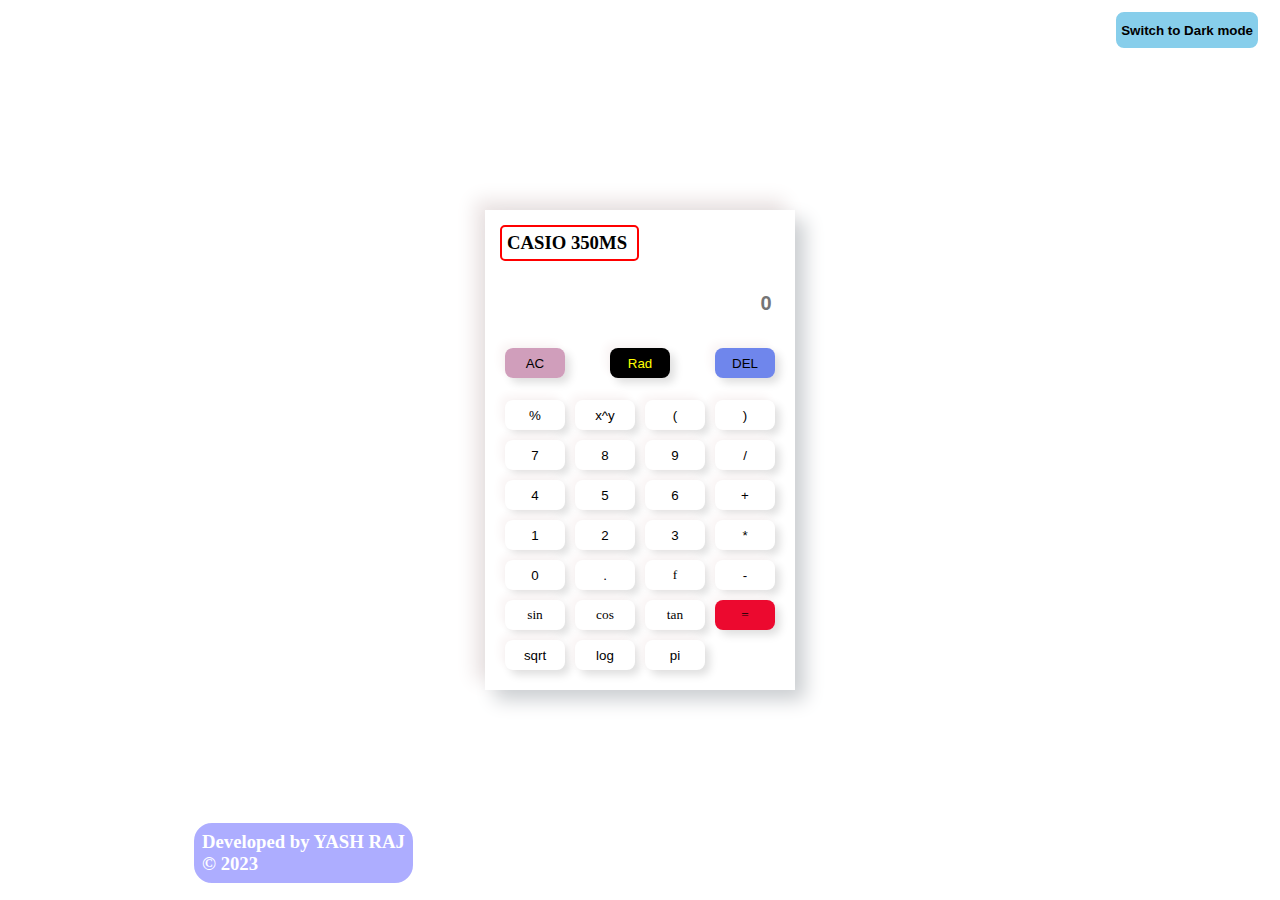
==== index.html @ c7038113 "Renamed ScientificCalculator.html to index.html" ====
<!DOCTYPE html>
<html lang="en">

<head>
    <meta charset="UTF-8">
    <meta http-equiv="X-UA-Compatible" content="IE=edge">
    <meta name="viewport" content="width=device-width, initial-scale=1.0">
    <title>My Calculator</title>
    <script defer src="calculator.js"></script>
    <link rel="stylesheet" href="mobile.css">
</head>

<body>
    <div class="container">
    <button id="themeMode">Switch to Dark mode</button>
        <div id="calculatorBOX">
        <div style="display:flex;justify-content:space-between"> <h3 id="casio">CASIO 350MS</h3>
        <h3 id="rad" style="color:darkblue"></h3></div>
            <div id="box">
                <input id="inputbox" type="text" placeholder="0" readonly>
            </div>
            <div class="row row1">
                <button class="btn" id="AC" onclick="audio.play()">AC</button>
                <button id="mode" class="btn" onclick="audio.play()">Rad</button>
                <button class="btn" id="DEL" onclick="audio.play()">DEL</button>
            </div>
            <div class="button">

                <div class="row">

                    <button id="percentage" class="btn" onclick="audio.play()">%</button>
                    <button id="power" class="btn" onclick="audio.play()">x^y</button>
                    <button id="leftbracket" class="btn" onclick="audio.play()">(</button>
                    <button id="rightbracket" class="btn" onclick="audio.play()">)</button>
                </div>
                <div class="row">
                    <button id="seven" class="btn" onclick="audio.play()">7</button>
                    <button id="eight" class="btn" onclick="audio.play()">8</button>
                    <button id="nine" class="btn" onclick="audio.play()">9</button>
                    <button id="division" class="btn" onclick="audio.play()">/</button>
                </div>
                <div class="row">
                    <button id="four" class="btn" onclick="audio.play()">4</button>
                    <button id="five" class="btn" onclick="audio.play()">5</button>
                    <button id="six" class="btn" onclick="audio.play()">6</button>
                    <button id="plus" class="btn" onclick="audio.play()">+</button>

                </div>
                <div class="row">
                    <button id="one" class="btn" onclick="audio.play()">1</button>
                    <button id="two" class="btn" onclick="audio.play()">2</button>
                    <button id="three" class="btn" onclick="audio.play()">3</button>
                    <button id="multiply" class="btn" onclick="audio.play()">*</button>

                </div>

                <div class="row">
                    <button id="zero" class="btn" onclick="audio.play()">0</button>
                    <button id="decimal" class="btn" onclick="audio.play()">.</button>

                    <button id="factorial" class="btn" onclick="audio.play()" style="font-family: cursive;">f</button>
                    <button id="minus" class="btn" onclick="audio.play()">-</button>
                </div>
                <div class="row ">
                    <button id="sin" class="btn" onclick="audio.play()" style="font-family: cursive;">sin</button>
                    <button id="cos" class="btn" onclick="audio.play()" style="font-family: cursive;">cos</button>
                    <button id="tan" class="btn" onclick="audio.play()" style="font-family: cursive;">tan</button>
                    <button class="btn" id="equal" onclick="audio.play()" style="font-family: cursive;">=</button>
                </div>

            </div>
            <div class=" row ">
                <button id="squareroot" class="btn" onclick="audio.play()">sqrt</button>
                <button id="log" class="btn" onclick="audio.play()">log</button>

                <button id="pi" class="btn" onclick="audio.play()">pi</button>
            </div>
        </div>
    </div>
<h3 id="myQuote" style="margin-left:15%;border-radius:20px;padding:8px;position:absolute;bottom:15px;border:2px double white; color:white;background:rgba(0, 0, 255, 0.322);">Developed by YASH RAJ<br> &#169 2023</h3>
</body>
</html>
---- mobile.css ----
* {
        margin: 0;
        padding: 0;
    }
    #casio {
        display: inline-block;
        margin-bottom: 12px;
        border: 2px solid red;
        width: 125px;
        padding: 5px;
        border-radius: 5px;
        animation-name: name;
        animation-iteration-count: infinite;
        animation-duration: 15s;
        animation-delay: 0s;
    }
    @keyframes name {
        0% {
            border-radius: 0px;
            border-width: 3px;
            border-style: solid;
            border-image: linear-gradient(to right, red, yellow);
            border-image-slice: 1;
        }
        15% {
            border-radius: 8px;
            border-width: 3px;
            border-style: solid;
            border-image: linear-gradient(to right, yellow, red);
            border-image-slice: 1;
        }
        30% {
            border-radius: 0px;
            border-width: 3px;
            border-style: solid;
            border-image: linear-gradient(to right, pink, rgb(228, 51, 7));
            border-image-slice: 1;
        }
        45% {
            border-radius: 8px;
            border-width: 3px;
            border-style: solid;
            border-image: linear-gradient(to right, green, white);
            border-image-slice: 1;
        }
        60% {
            border-radius: 0px;
            border-width: 3px;
            border-style: solid;
            border-image: linear-gradient(to right, blue, green);
            border-image-slice: 1;
        }
        75% {
            border-radius: 8px;
            border-width: 3px;
            border-style: solid;
            border-image: linear-gradient(to right, yellow, red);
            border-image-slice: 1;
        }
        90% {
            border-radius: 0px;
            border-width: 3px;
            border-style: solid;
            border-image: linear-gradient(to right, rgb(173, 42, 64), rgb(156, 15, 93));
            border-image-slice: 1;
        }
        100% {
            border-radius: 8px;
            border-width: 3px;
            border-style: solid;
            border-image: linear-gradient(to right, white, slateblue);
            border-image-slice: 1;
        }
    }
     body {
        height: 100vh;
        width: 100vw;
        background: transparent; 
         background-size: cover;
        background-repeat: no-repeat;
        background-attachment: fixed; 
        animation-name: background_change1;
        animation-iteration-count: infinite;
        animation-duration: 15s;
        animation-delay: 0s; 
    }

    @keyframes background_change1 {
        0% {
            background: url(nature4.jpg);
        }
        20% {
            background: url(natureA.jpg);
        }
        40% {
            background: url(nature4.jpg);
        }
        60% {
            background: url(natureD.jpg);
        }
        80% {
            background: url(nature4.jpg);
        }
        100% {
            background: url(natureD.jpg);
        }
    }

    .container { 
        display: flex;
        flex-direction: column;
        align-items: center;
        justify-content: center;
        height: 100vh;
        width: 100vw;
        background: transparent;
    }
    .row1 {
        display: flex;
        justify-content: space-between;
    }
    #calculatorBOX {
        margin-left: 10px;
        margin-right: 10px;
        padding: 15px;
        background-color: white;
        display: flex;
        flex-direction: column;
        box-shadow: 10px 10px 18px #cbced1, -10px -10px 18px #ebe3e3;
        animation-name: color_change;
        animation-iteration-count: infinite;
        animation-duration: 15s;
        animation-delay: 0s;
    }
    @keyframes color_change {
        0% {
            border-radius: 0px;
            border-width: 3px;
            border-style: solid;
            border-image: linear-gradient(to right, red, blue);
            border-image-slice: 1;
        }
        15% {
            border-radius: 8px;
            border-width: 5px;
            border-style: solid;
            border-image: linear-gradient(to right, yellow, red);
            border-image-slice: 1;
        }
        30% {
            border-radius: 0px;
            border-width: 3px;
            border-style: solid;
            border-image: linear-gradient(to right, pink, rgb(228, 51, 7));
            border-image-slice: 1;
        }
        45% {
            border-radius: 8px;
            border-width: 5px;
            border-style: solid;
            border-image: linear-gradient(to right, green, white);
            border-image-slice: 1;
        }
        60% {
            border-radius: 0px;
            border-width: 3px;
            border-style: solid;
            border-image: linear-gradient(to right, blue, green);
            border-image-slice: 1;
        }
        75% {
            border-radius: 8px;
            border-width: 5px;
            border-style: solid;
            border-image: linear-gradient(to right, yellow, red);
            border-image-slice: 1;
        }
        90% {
            border-radius: 0px;
            border-width: 3px;
            border-style: solid;
            border-image: linear-gradient(to right, rgb(173, 42, 64), rgb(156, 15, 93));
            border-image-slice: 1;
        }
        100% {
            border-radius: 8px;
            border-width: 5px;
            border-style: solid;
            border-image: linear-gradient(to right, white, slateblue);
            border-image-slice: 1;
        }
    }
    #inputbox {
        font-size: 20px;
        font-weight: bold;
        border: none;
        border-radius: 8px;
        padding-right: .5em;
        outline: none;
        text-align: right;
        height: 60px;
        width: 97%;
        margin-bottom: 10px;
        animation-name: color_change1;
        animation-iteration-count: infinite;
        animation-duration: 15s;
        animation-delay: 0s;
    }
    @keyframes color_change1 {
        0% {
            border: 2px solid red;
        }
        20% {
            border: 2px solid yellow;
        }
        40% {
            border: 2px solid green;
        }
        60% {
            border: 2px solid pink
        }
        80% {
            border: 2px solid skyblue;
        }
        100% {
            border: 2px solid slateblue;
        }
    }
    .row {
        display: flex;
    }
    #equal{
     background: rgb(236, 9, 47);
    }
    #CE {
        background: rgb(156, 33, 54);
    }
    #mode {
        background-color: black;
        color: yellow;
    }
    #DEL {
        background: rgb(111, 134, 236);
    }
    #AC {
        background: rgba(202, 146, 179, 0.89);
    }
    #convert {
        background-color: rgb(28, 151, 28);
    }
    equal {
        background: rgb(107, 83, 212);
    }
    .btn {
        cursor:pointer;
        margin: 5px;
        height: 30px;
        width: 60px;
        outline: none;
        border: none;
        background: white;
        border-radius: 8px;
        box-shadow: 5px 5px 8px #00000020, -5px -5px 8px #faf5f5;
        text-align: center;
    }
    .btn:hover {
        animation-name: color_change2;
        animation-iteration-count: infinite;
        animation-duration: 15s;
        animation-delay: 0s;
    }
    .btn:active {
        font-size: 20px;
    }
    @keyframes color_change2 {
        0% {
            border: 3px solid red;
        }
        20% {
            border: 3px solid yellow;
        }
        40% {
            border: 3px solid green;
        }
        60% {
            border: 3px solid pink
        }
        80% {
            border: 3px solid skyblue;
        }
        100% {
            border: 3px solid slateblue;
        }
    }
    .button {
        margin-top: 12px;
    }

    #themeMode{
    position:absolute;top:10px;right:20px; height:40px;
    padding:5px;
    background:skyblue;
    border-radius:10px;
    font-weight: 900;
    border:2px double white;
    }
    #themeMode:hover{
    background:black;
    color:yellow;
    box-shadow: 2px 2px 2px yellow,-2px -2px 2px yellow;
    cursor:pointer;
    }
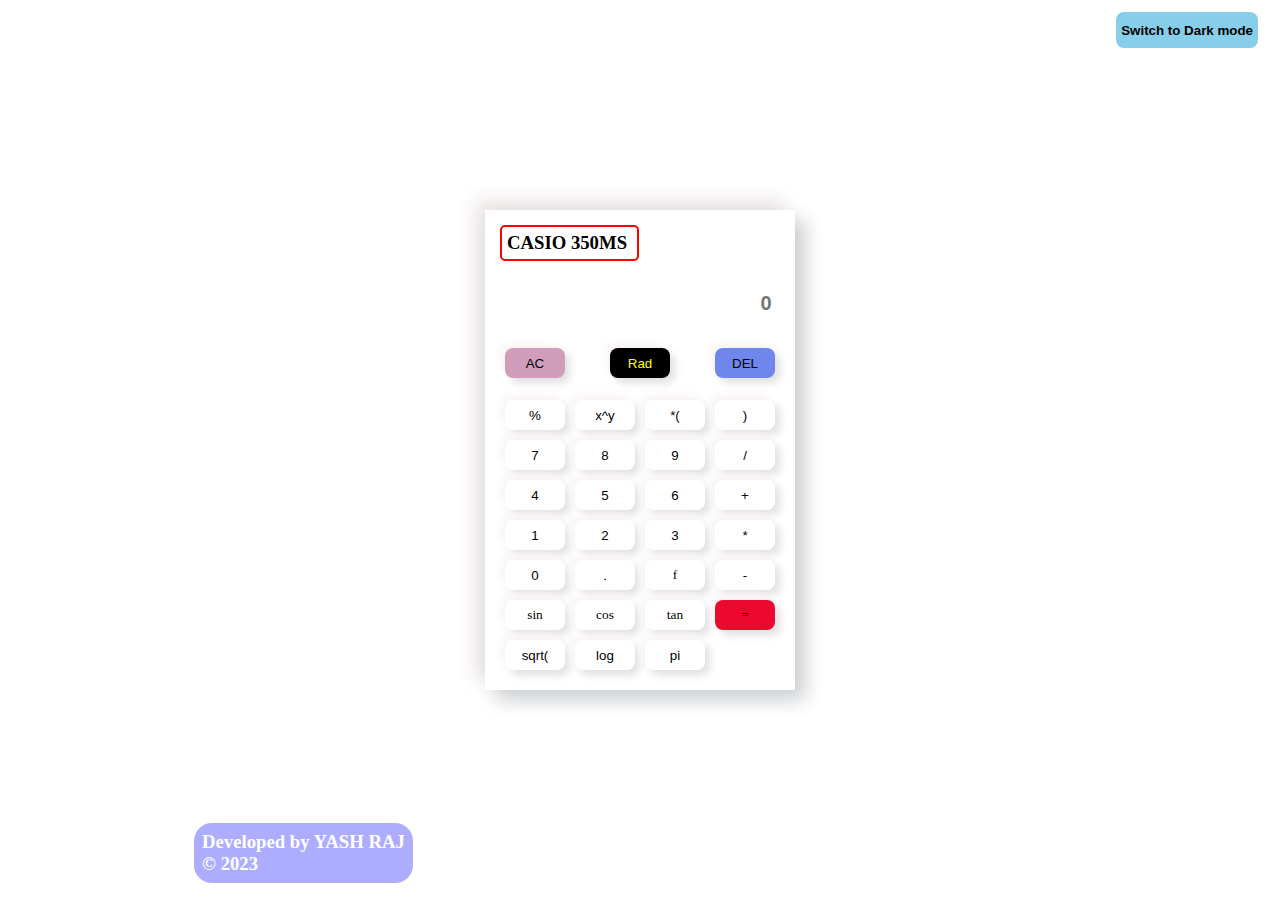
==== commit 0c62ec94: "Updated code" ====
--- a/index.html
+++ b/index.html
@@ -30,7 +30,7 @@
 
                     <button id="percentage" class="btn" onclick="audio.play()">%</button>
                     <button id="power" class="btn" onclick="audio.play()">x^y</button>
-                    <button id="leftbracket" class="btn" onclick="audio.play()">(</button>
+                    <button id="leftbracket" class="btn" onclick="audio.play()">*(</button>
                     <button id="rightbracket" class="btn" onclick="audio.play()">)</button>
                 </div>
                 <div class="row">
@@ -70,7 +70,7 @@
 
             </div>
             <div class=" row ">
-                <button id="squareroot" class="btn" onclick="audio.play()">sqrt</button>
+                <button id="squareroot" class="btn" onclick="audio.play()">sqrt(</button>
                 <button id="log" class="btn" onclick="audio.play()">log</button>
 
                 <button id="pi" class="btn" onclick="audio.play()">pi</button>
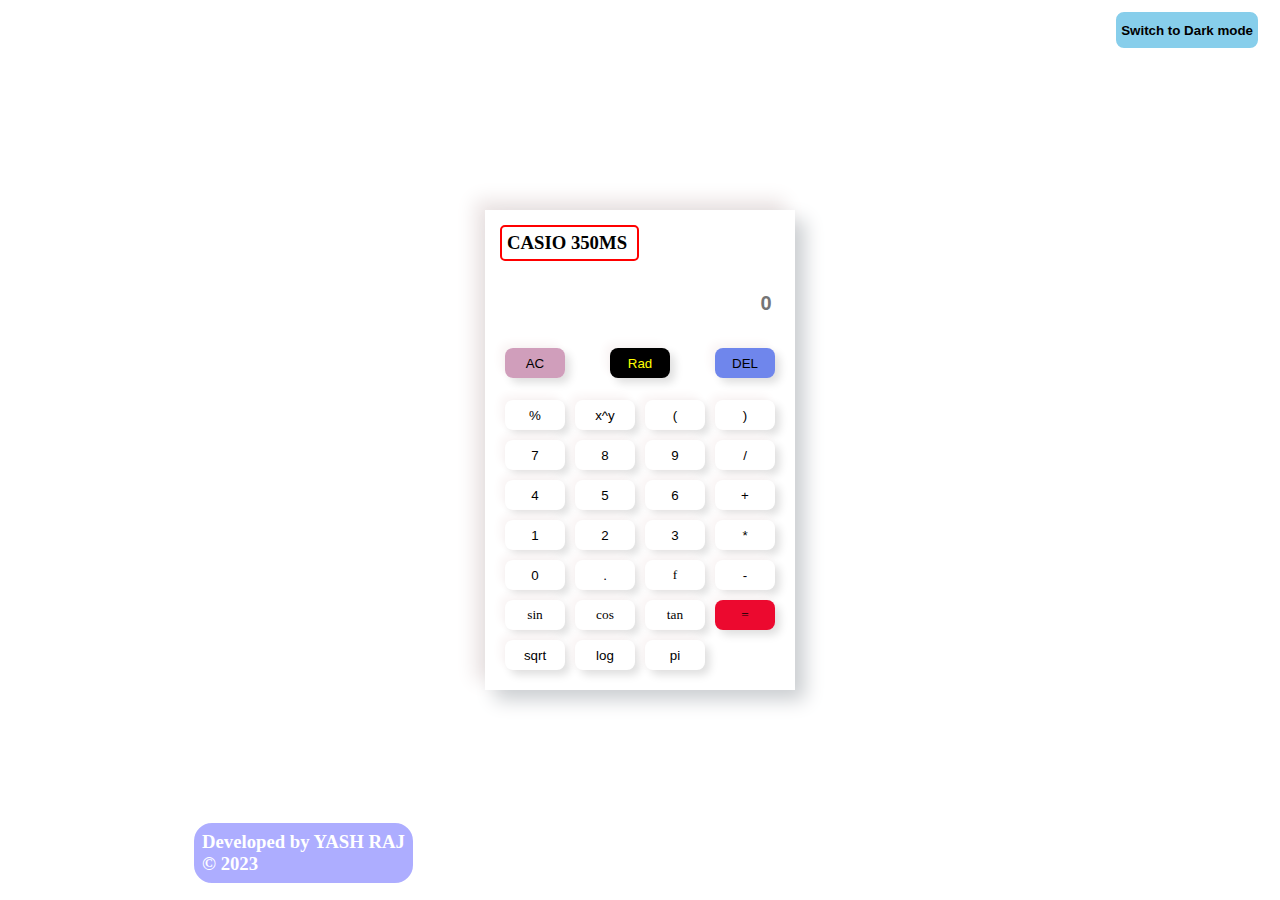
==== commit 3aa4322b: "Updated code" ====
--- a/index.html
+++ b/index.html
@@ -30,7 +30,7 @@
 
                     <button id="percentage" class="btn" onclick="audio.play()">%</button>
                     <button id="power" class="btn" onclick="audio.play()">x^y</button>
-                    <button id="leftbracket" class="btn" onclick="audio.play()">*(</button>
+                    <button id="leftbracket" class="btn" onclick="audio.play()">(</button>
                     <button id="rightbracket" class="btn" onclick="audio.play()">)</button>
                 </div>
                 <div class="row">
@@ -70,7 +70,7 @@
 
             </div>
             <div class=" row ">
-                <button id="squareroot" class="btn" onclick="audio.play()">sqrt(</button>
+                <button id="squareroot" class="btn" onclick="audio.play()">sqrt</button>
                 <button id="log" class="btn" onclick="audio.play()">log</button>
 
                 <button id="pi" class="btn" onclick="audio.play()">pi</button>
